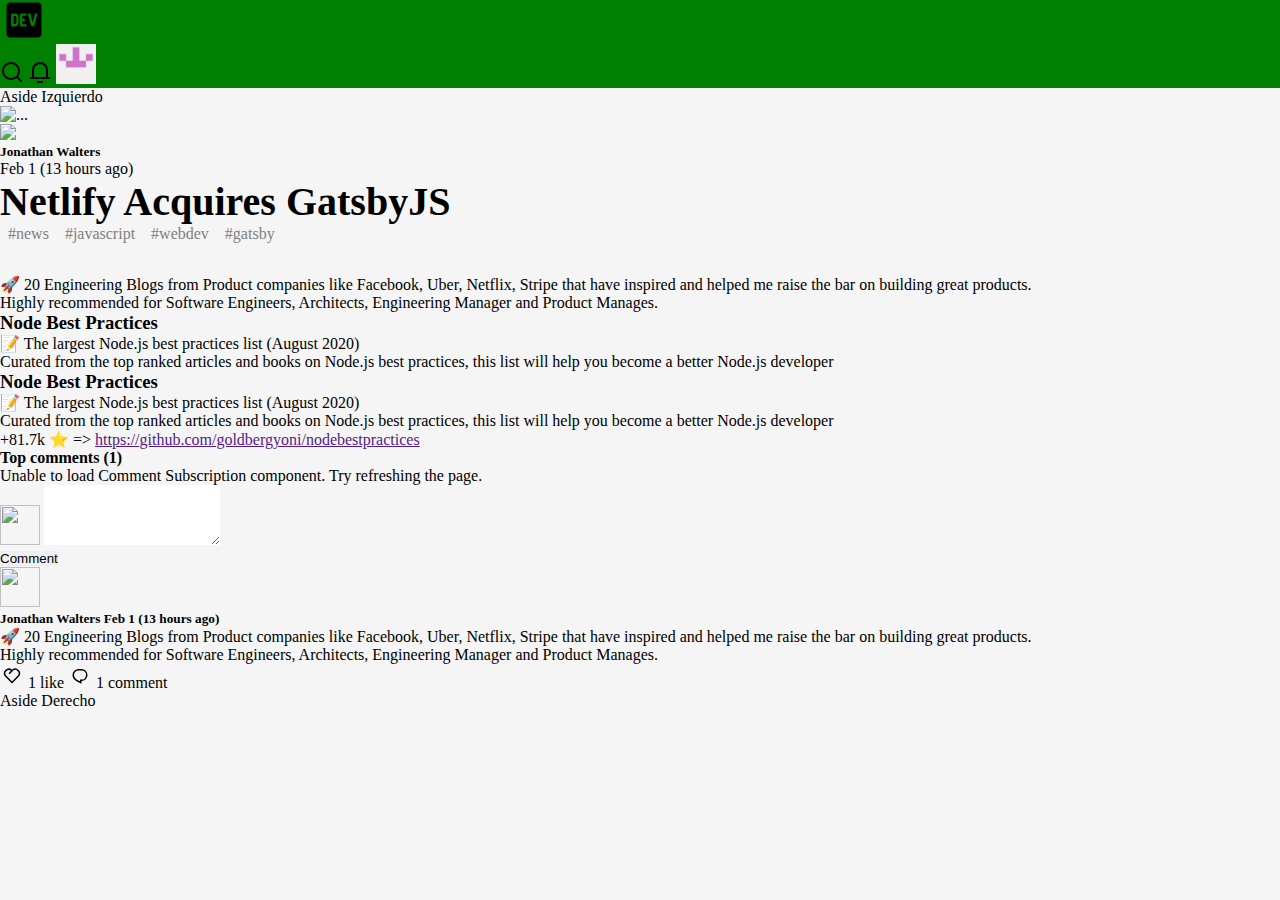
==== views/postView.html @ 2c81a970 "feat: add new files" ====
<!DOCTYPE html>
<html lang="en">
<head>
    <meta charset="UTF-8">
    <meta http-equiv="X-UA-Compatible" content="IE=edge">
    <meta name="viewport" content="width=device-width, initial-scale=1.0">
    <link rel="icon" type="image/png" sizes="32x32" href="/assets/favicon-32.png">
    <title>DEV Community 👩‍💻👨‍💻</title>
    <link rel="stylesheet" href="../css/main.css">
    <link href="https://cdn.jsdelivr.net/npm/bootstrap@5.3.0-alpha1/dist/css/bootstrap.min.css" rel="stylesheet" integrity="sha384-GLhlTQ8iRABdZLl6O3oVMWSktQOp6b7In1Zl3/Jr59b6EGGoI1aFkw7cmDA6j6gD" crossorigin="anonymous">
</head>
<body>
    <!-- Navbar - Karen -->
    <header>
        <nav class=" navbar navbar-expand-lg navbar-light border-bottom bg-white ">
            <div class="container d-flex flex-row justify-content-between align-items-center w-100 ">
                <div class="d-flex align-items-center">
                    <button class="navbar-toggler border border-0" type="button" data-mdb-toggle="collapse" data-bs-target="#navbarNav" aria-controls="navbarNav" aria-expanded="false" aria-label="Toggle navigation" >
                        <span class="navbar-toggler-icon"></span>
                    </button>
                    <a class="navbar-brand" href="#">
                        <img src="../assets/dev-badge.svg" alt="logo" width="40" height="40" class="d-inline-block align-text-top">
                    </a>
                    <div class="input-group  border rounded-2 align-items-center d-none d-lg-flex" >
                        <input type="search" class="form-control border border-0" placeholder="Search..." >
                        <div class="input-group-append">
                          <button class="btn" type="button"><img src="../assets/search-icon.svg" alt=""></button>
                        </div>
                      </div>
                </div>

                <div>
                    <button type="button" class="btn btn-outline-primary d-none d-lg-inline">Create Post</button>
                    <img src="../assets/search-icon.svg" alt="search" class="iconsearch d-lg-none" width="24" height="24">
                    <img src="../assets/notification-icon.svg" alt="bell" class="iconbell" width="24" height="24">
                    <img src="../assets/profile-avatar.webp" alt="profile avatar" width="40" height="40" class="rounded-circle">
                </div>
            </div>
         
        </nav>
    </header>
    <!-- End: Navbar - Karen -->

    <!-- Principal Content - TEAM 6 -->
    <section class="container my-3">
        <section class="row">
            <!-- Left Aside - Eddie -->
            <aside class=" col-lg-1">
               Aside Izquierdo
            </aside>
            <!--End: Left Aside - Eddie -->


            <!--Principal Main - Eddie -->
            <main class=" col-12 col-lg-8 col-md-8">
                <section class="">
                    <div class="card " >
                        <img src="https://picsum.photos/200/80" class="card-img-top " alt="...">
                        <div class="card-body py-4 px-5">
                              <div class="d-flex mb-3 align-items-center ">
                                    <img class="rounded-circle border object-fit-cover me-3" src="https://i.pravatar.cc/" style="width:40px;">
                                    <span class="d-flex  flex-column">
                                    <h5 class="fs-6 fw-bold">Jonathan Walters</h5>
                                    <span class="fs-6 fw-light">Feb 1 (13 hours ago)</span>
                                    </span>
                                </div>
                              <div class="">
                                    <h1 class="card-title">Netlify Acquires GatsbyJS</h1>
                                    <ul class="list-tag__main">
                                        <li class="">#news</li>
                                        <li class="">#javascript</li>
                                        <li class="">#webdev</li>
                                        <li class="">#gatsby</li>
                                    </ul>
                                    
                              </div>
                              <div>
                                <p class="card-text">
                                    🚀 20 Engineering Blogs from Product companies like Facebook, Uber, Netflix, Stripe that have inspired and helped me raise the bar on building great products.
                                    <br>
                                    Highly recommended for Software Engineers, Architects, Engineering Manager and Product Manages.
                                </p>
                                <h3>Node Best Practices</h3>
                                <p>
                                    📝 The largest Node.js best practices list (August 2020)
                                    <br>
                                    Curated from the top ranked articles and books on Node.js best practices, this list will help you become a better Node.js developer
                                </p>
                                <h3>Node Best Practices</h3>
                                <p>
                                    📝 The largest Node.js best practices list (August 2020)
                                    <br>
                                    Curated from the top ranked articles and books on Node.js best practices, this list will help you become a better Node.js developer
                                </p>
                                    <span>+81.7k ⭐ ️=> <a href="">https://github.com/goldbergyoni/nodebestpractices</a> </span>
                              </div>


                        </div>
                        <hr>
                            <div class=" px-5 py-3">
                                <div class="d-flex justify-content-between mb-5">
                                    <h4>Top comments (1)</h4>
                                    <p class="w-50">Unable to load Comment Subscription component.
                                        Try refreshing the page.
                                    </p>
                                </div>
                                <div class="d-flex">
                                        <img class="rounded-circle border object-fit-cover me-3" src="https://i.pravatar.cc/" style="width:40px; height:40px;">
                                         <textarea class="form-control" id="exampleFormControlTextarea1" rows="4"></textarea>

                                </div>
                                <div class="ms-5 ps-2 mb-4">
                                        <button type="button" class="btn btn-primary mt-3">Comment</button>
                                        <button type="button" class="btn btn-outline-primary mt-3">Cancel</button>
                                </div>
                                <div >
                                    <div class="d-flex">
                                        <img class="rounded-circle border object-fit-cover me-3" src="https://i.pravatar.cc/" style="width:40px; height:40px;">
                                        <div class="card w-100 p-3">
                                               <h5 class="fs-6 fw-bold">Jonathan Walters <span class="fs-6 fw-light">Feb 1 (13 hours ago)</span></h5>
                                               <p class="card-text">
                                                   🚀 20 Engineering Blogs from Product companies like Facebook, Uber, Netflix, Stripe that have inspired and helped me raise the bar on building great products.
                                                   <br>
                                                   Highly recommended for Software Engineers, Architects, Engineering Manager and Product Manages.
                                               </p>
                                        </div>
                                    </div>

                                     <div class="ms-5 ps-2 mb-4 d-flex">
                                        <span>
                                            <img src="../assets/heart-icon.svg" alt="like" class="iconlike" width="24" height="24">
                                            1 like
                                        </span>
                                        <span class="ms-3">
                                            <img src="../assets/comment-icon.svg" alt="dislike" class="icondislike" width="24" height="24">
                                            1 comment
                                        </span>
                                     </div>

                                </div>

                            </div>

                    </div>
                  
  
                    
                </section>

            </main>
            <!--End: Principal Main - Eddie -->


            <!-- Right Aside - Manu -->
            <aside class="bg-primary d-none d-lg-block col-12 col-lg-3">
                Aside Derecho
            </aside>
            <!-- End:  Right Aside - Manu -->
        </section>
    </section>
    <!-- End: Principal Content - TEAM 6 -->

    <!-- Footer - Karen -->
    <footer>

    </footer>
    <!-- End: Footer - Karen -->

    <script src="https://cdn.jsdelivr.net/npm/bootstrap@5.3.0-alpha1/dist/js/bootstrap.bundle.min.js" integrity="sha384-w76AqPfDkMBDXo30jS1Sgez6pr3x5MlQ1ZAGC+nuZB+EYdgRZgiwxhTBTkF7CXvN" crossorigin="anonymous"></script>   
</body>
</html>
---- css/main.css ----
.list-options {
  list-style: none;
  padding: 0;
  margin: 0;
}
.list-options li a {
  display: block;
  color: #08090a;
  padding: 5px 0;
  text-decoration: none;
  font-size: 1rem;
  font-weight: 300;
  transition: all 0.3s ease-in-out;
}
.list-options li:hover {
  background-color: #dce0ff;
}
.list-options li:hover a:hover {
  color: rgb(80, 99, 255);
  font-weight: 500;
  text-decoration: underline;
}

.list-tags {
  overflow: scroll;
  height: 20em;
}

.btn-secondary {
  background-color: rgb(235, 233, 233);
}

.rigth__nav-li:hover {
  background-color: rgb(255, 254, 254) !important;
}
.rigth__nav-li:hover .rigth__nav-a {
  color: rgb(80, 99, 255) !important;
}

.rigth__nav-a:hover {
  color: rgb(80, 99, 255) !important;
}

@media only screen and (min-width: 992px) {
  .input-group, .btn-outline-primary {
    display: none;
  }
}
nav {
  background-color: green;
}

.active {
  border: none !important;
  background: none;
  font-weight: bold !important;
}

.card-title {
  font-size: 2.5em;
  font-weight: bold;
}
.card-title a {
  color: #08090a;
  text-decoration: none;
}
.card-title a:hover {
  color: rgb(80, 99, 255);
}

.tabbar-main {
  display: flex;
  flex-direction: column;
  align-items: flex-start;
  justify-content: space-between;
}

.list-tag__main {
  display: flex;
  list-style: none;
  padding: 0;
  margin-bottom: 2em;
}
.list-tag__main li {
  margin: 0 0.5em;
  color: #808080;
  cursor: pointer;
}
.list-tag__main li:hover {
  border: 1px solid #808080;
  border-radius: 0.5em;
  padding: 0.2em;
  cursor: pointer;
}

* {
  border: 0;
  margin: 0;
  box-sizing: border-box;
  padding: 0;
}

body {
  background-color: #F5F5F5;
}/*# sourceMappingURL=main.css.map */
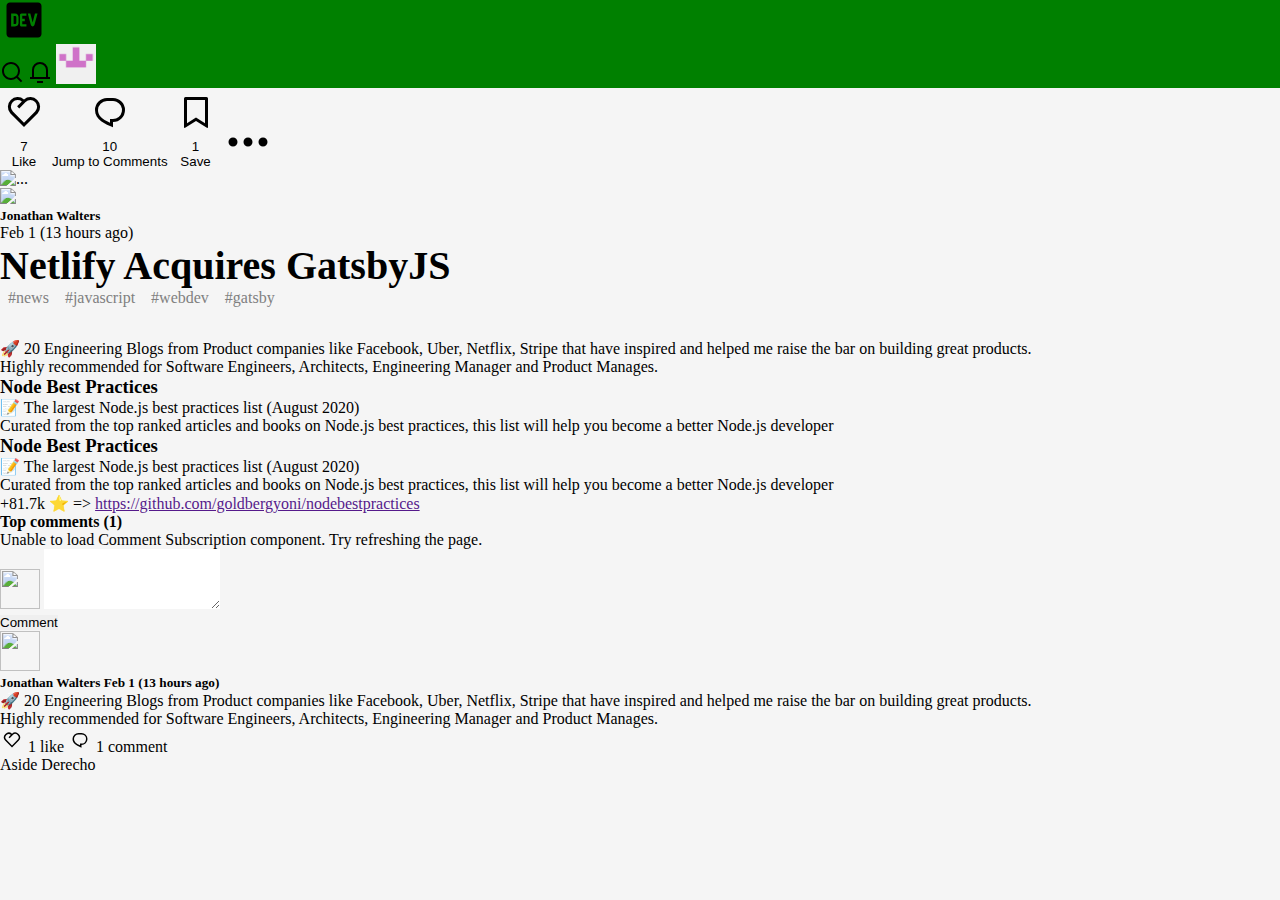
==== commit d49d6c6a: "feat: add left aside" ====
--- a/views/postView.html
+++ b/views/postView.html
@@ -6,8 +6,9 @@
     <meta name="viewport" content="width=device-width, initial-scale=1.0">
     <link rel="icon" type="image/png" sizes="32x32" href="/assets/favicon-32.png">
     <title>DEV Community 👩‍💻👨‍💻</title>
+    <link href="https://cdn.jsdelivr.net/npm/bootstrap@5.3.0-alpha1/dist/css/bootstrap.min.css" rel="stylesheet" integrity="sha384-GLhlTQ8iRABdZLl6O3oVMWSktQOp6b7In1Zl3/Jr59b6EGGoI1aFkw7cmDA6j6gD" crossorigin="anonymous">
+    
     <link rel="stylesheet" href="../css/main.css">
-    <link href="https://cdn.jsdelivr.net/npm/bootstrap@5.3.0-alpha1/dist/css/bootstrap.min.css" rel="stylesheet" integrity="sha384-GLhlTQ8iRABdZLl6O3oVMWSktQOp6b7In1Zl3/Jr59b6EGGoI1aFkw7cmDA6j6gD" crossorigin="anonymous">
 </head>
 <body>
     <!-- Navbar - Karen -->
@@ -44,11 +45,32 @@
     <!-- Principal Content - TEAM 6 -->
     <section class="container my-3">
         <section class="row">
-            <!-- Left Aside - Eddie -->
-            <aside class=" col-lg-1">
-               Aside Izquierdo
+            <!-- Left Aside - manu -->
+            <aside class="left-aside col-12 col-md-1 col-lg-1">
+                <div class="left-aside__div d-flex justify-content-around d-md-block d-lg-block object-fit-contain">
+                    <button type="button" class="left-aside__div-button d-lg-block  my-1 p-2 position-relative">
+                        <img class="heart   rounded-circle p-2 d-sm-inline d-lg-block" src="../assets/heart-icon.svg" alt="">
+                        <p class=" d-sm-inline d-lg-block">7</p>
+                        <p class="msj  d-none position-absolute text-white bg-dark rounded p-2">Like</p>
+                    </button>
+
+                    <button type="button" class="left-aside__div-button d-lg-block my-1 p-2 position-relative">
+                        <img class="comment rounded-circle p-2 d-sm-inline d-lg-block" src="../assets/comment-icon.svg" alt="">
+                        <p class=" d-sm-inline d-lg-block">10</p>
+                        <p class="msj  d-none position-absolute text-white bg-dark rounded p-2">Jump to Comments</p>
+                    </button>
+
+                    <button type="button" class="left-aside__div-button d-lg-block my-1 p-2 position-relative">
+                        <img class="save rounded-circle p-2 d-sm-inline d-lg-block" src="../assets/save-icon.svg" alt="">
+                        <p class=" d-sm-inline d-lg-block">1</p>
+                        <p class="msj  d-none position-absolute text-white bg-dark rounded p-2">Save</p>
+                    </button>
+
+                    <button type="button" class="left-aside__div-button d-lg-block my-1"><img class="dots rounded-circle p-2" src="../assets/three-dots.svg" alt=""></button>
+                </div>
+                  </div>
             </aside>
-            <!--End: Left Aside - Eddie -->
+            <!--End: Left Aside - Manu -->
 
 
             <!--Principal Main - Eddie -->
--- a/css/main.css
+++ b/css/main.css
@@ -93,6 +93,52 @@
   cursor: pointer;
 }
 
+.left-aside {
+  position: fixed;
+  bottom: 0;
+  z-index: 2;
+  background-color: #F5F5F5;
+}
+.left-aside__div-button {
+  background-color: #F5F5F5;
+  border: none;
+}
+.left-aside__div-button img {
+  width: 3rem;
+}
+.left-aside__div-button .msj {
+  transition: all 1s;
+}
+.left-aside__div-button:hover .heart {
+  background-color: hsla(0deg, 50%, 69%, 0.452);
+}
+.left-aside__div-button:hover .comment {
+  background-color: hsla(36deg, 68%, 77%, 0.452);
+}
+.left-aside__div-button:hover .save {
+  background-color: hsla(236deg, 82%, 78%, 0.452);
+}
+.left-aside__div-button:hover .dots {
+  background-color: hsla(0deg, 0%, 79%, 0.452);
+}
+.left-aside__div-button:hover .msj {
+  text-align: center;
+  display: block !important;
+  top: -50%;
+  z-index: 1;
+}
+
+@media screen and (min-width: 768px) {
+  .left-aside {
+    position: -webkit-sticky !important;
+    position: sticky !important;
+    justify-content: center;
+    align-items: center;
+  }
+  .left-aside__div-button:hover .msj {
+    top: 80%;
+  }
+}
 * {
   border: 0;
   margin: 0;
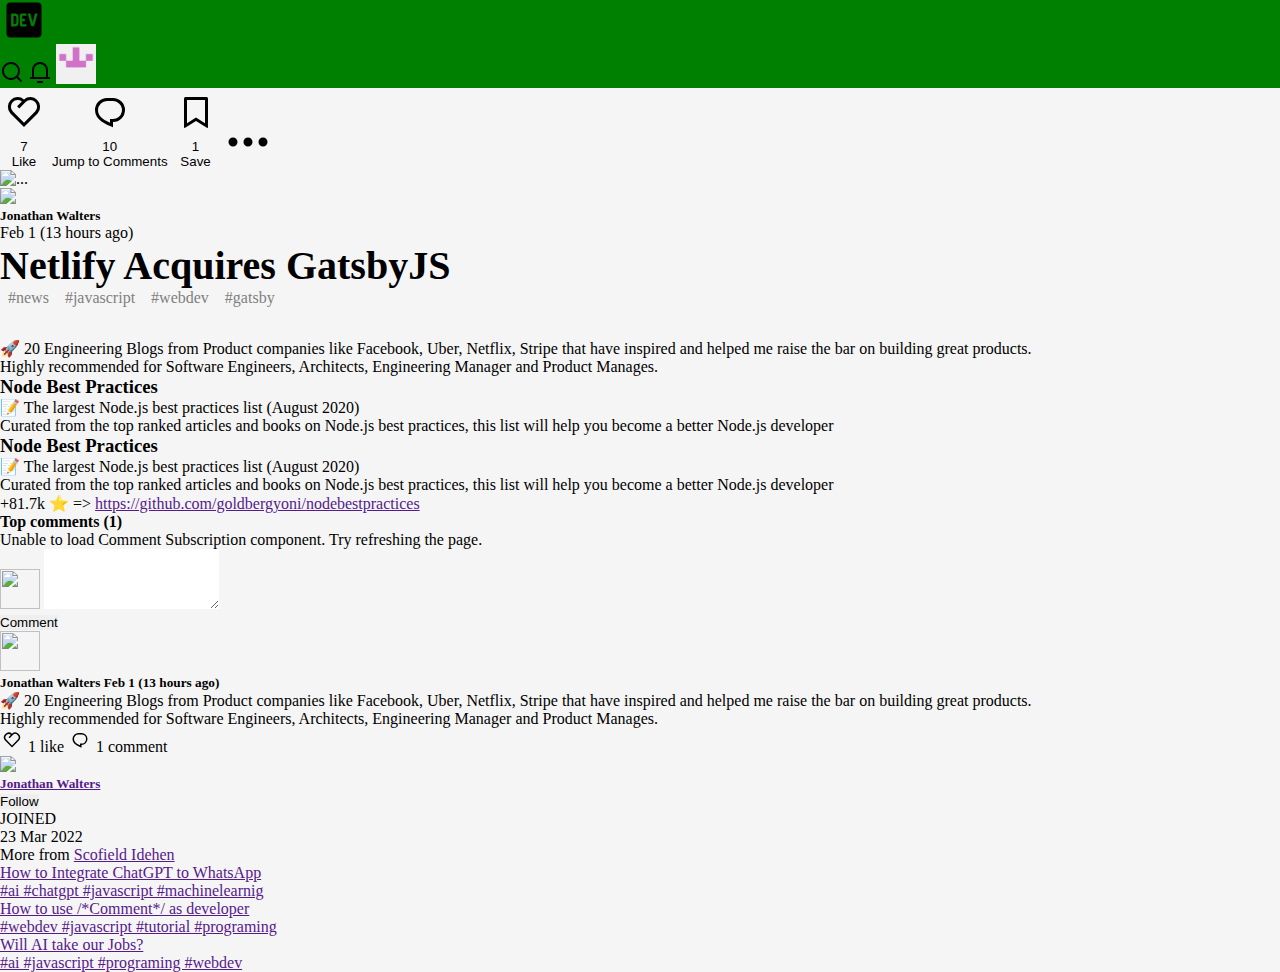
==== commit 306897a2: "feat: add rigth aside" ====
--- a/views/postView.html
+++ b/views/postView.html
@@ -1,194 +1,217 @@
-<!DOCTYPE html>
-<html lang="en">
-<head>
-    <meta charset="UTF-8">
-    <meta http-equiv="X-UA-Compatible" content="IE=edge">
-    <meta name="viewport" content="width=device-width, initial-scale=1.0">
-    <link rel="icon" type="image/png" sizes="32x32" href="/assets/favicon-32.png">
-    <title>DEV Community 👩‍💻👨‍💻</title>
-    <link href="https://cdn.jsdelivr.net/npm/bootstrap@5.3.0-alpha1/dist/css/bootstrap.min.css" rel="stylesheet" integrity="sha384-GLhlTQ8iRABdZLl6O3oVMWSktQOp6b7In1Zl3/Jr59b6EGGoI1aFkw7cmDA6j6gD" crossorigin="anonymous">
-    
-    <link rel="stylesheet" href="../css/main.css">
-</head>
-<body>
-    <!-- Navbar - Karen -->
-    <header>
-        <nav class=" navbar navbar-expand-lg navbar-light border-bottom bg-white ">
-            <div class="container d-flex flex-row justify-content-between align-items-center w-100 ">
-                <div class="d-flex align-items-center">
-                    <button class="navbar-toggler border border-0" type="button" data-mdb-toggle="collapse" data-bs-target="#navbarNav" aria-controls="navbarNav" aria-expanded="false" aria-label="Toggle navigation" >
-                        <span class="navbar-toggler-icon"></span>
-                    </button>
-                    <a class="navbar-brand" href="#">
-                        <img src="../assets/dev-badge.svg" alt="logo" width="40" height="40" class="d-inline-block align-text-top">
-                    </a>
-                    <div class="input-group  border rounded-2 align-items-center d-none d-lg-flex" >
-                        <input type="search" class="form-control border border-0" placeholder="Search..." >
-                        <div class="input-group-append">
-                          <button class="btn" type="button"><img src="../assets/search-icon.svg" alt=""></button>
-                        </div>
-                      </div>
-                </div>
-
-                <div>
-                    <button type="button" class="btn btn-outline-primary d-none d-lg-inline">Create Post</button>
-                    <img src="../assets/search-icon.svg" alt="search" class="iconsearch d-lg-none" width="24" height="24">
-                    <img src="../assets/notification-icon.svg" alt="bell" class="iconbell" width="24" height="24">
-                    <img src="../assets/profile-avatar.webp" alt="profile avatar" width="40" height="40" class="rounded-circle">
-                </div>
-            </div>
-         
-        </nav>
-    </header>
-    <!-- End: Navbar - Karen -->
-
-    <!-- Principal Content - TEAM 6 -->
-    <section class="container my-3">
-        <section class="row">
-            <!-- Left Aside - manu -->
-            <aside class="left-aside col-12 col-md-1 col-lg-1">
-                <div class="left-aside__div d-flex justify-content-around d-md-block d-lg-block object-fit-contain">
-                    <button type="button" class="left-aside__div-button d-lg-block  my-1 p-2 position-relative">
-                        <img class="heart   rounded-circle p-2 d-sm-inline d-lg-block" src="../assets/heart-icon.svg" alt="">
-                        <p class=" d-sm-inline d-lg-block">7</p>
-                        <p class="msj  d-none position-absolute text-white bg-dark rounded p-2">Like</p>
-                    </button>
-
-                    <button type="button" class="left-aside__div-button d-lg-block my-1 p-2 position-relative">
-                        <img class="comment rounded-circle p-2 d-sm-inline d-lg-block" src="../assets/comment-icon.svg" alt="">
-                        <p class=" d-sm-inline d-lg-block">10</p>
-                        <p class="msj  d-none position-absolute text-white bg-dark rounded p-2">Jump to Comments</p>
-                    </button>
-
-                    <button type="button" class="left-aside__div-button d-lg-block my-1 p-2 position-relative">
-                        <img class="save rounded-circle p-2 d-sm-inline d-lg-block" src="../assets/save-icon.svg" alt="">
-                        <p class=" d-sm-inline d-lg-block">1</p>
-                        <p class="msj  d-none position-absolute text-white bg-dark rounded p-2">Save</p>
-                    </button>
-
-                    <button type="button" class="left-aside__div-button d-lg-block my-1"><img class="dots rounded-circle p-2" src="../assets/three-dots.svg" alt=""></button>
-                </div>
-                  </div>
-            </aside>
-            <!--End: Left Aside - Manu -->
-
-
-            <!--Principal Main - Eddie -->
-            <main class=" col-12 col-lg-8 col-md-8">
-                <section class="">
-                    <div class="card " >
-                        <img src="https://picsum.photos/200/80" class="card-img-top " alt="...">
-                        <div class="card-body py-4 px-5">
-                              <div class="d-flex mb-3 align-items-center ">
-                                    <img class="rounded-circle border object-fit-cover me-3" src="https://i.pravatar.cc/" style="width:40px;">
-                                    <span class="d-flex  flex-column">
-                                    <h5 class="fs-6 fw-bold">Jonathan Walters</h5>
-                                    <span class="fs-6 fw-light">Feb 1 (13 hours ago)</span>
-                                    </span>
-                                </div>
-                              <div class="">
-                                    <h1 class="card-title">Netlify Acquires GatsbyJS</h1>
-                                    <ul class="list-tag__main">
-                                        <li class="">#news</li>
-                                        <li class="">#javascript</li>
-                                        <li class="">#webdev</li>
-                                        <li class="">#gatsby</li>
-                                    </ul>
-                                    
-                              </div>
-                              <div>
-                                <p class="card-text">
-                                    🚀 20 Engineering Blogs from Product companies like Facebook, Uber, Netflix, Stripe that have inspired and helped me raise the bar on building great products.
-                                    <br>
-                                    Highly recommended for Software Engineers, Architects, Engineering Manager and Product Manages.
-                                </p>
-                                <h3>Node Best Practices</h3>
-                                <p>
-                                    📝 The largest Node.js best practices list (August 2020)
-                                    <br>
-                                    Curated from the top ranked articles and books on Node.js best practices, this list will help you become a better Node.js developer
-                                </p>
-                                <h3>Node Best Practices</h3>
-                                <p>
-                                    📝 The largest Node.js best practices list (August 2020)
-                                    <br>
-                                    Curated from the top ranked articles and books on Node.js best practices, this list will help you become a better Node.js developer
-                                </p>
-                                    <span>+81.7k ⭐ ️=> <a href="">https://github.com/goldbergyoni/nodebestpractices</a> </span>
-                              </div>
-
-
-                        </div>
-                        <hr>
-                            <div class=" px-5 py-3">
-                                <div class="d-flex justify-content-between mb-5">
-                                    <h4>Top comments (1)</h4>
-                                    <p class="w-50">Unable to load Comment Subscription component.
-                                        Try refreshing the page.
-                                    </p>
-                                </div>
-                                <div class="d-flex">
-                                        <img class="rounded-circle border object-fit-cover me-3" src="https://i.pravatar.cc/" style="width:40px; height:40px;">
-                                         <textarea class="form-control" id="exampleFormControlTextarea1" rows="4"></textarea>
-
-                                </div>
-                                <div class="ms-5 ps-2 mb-4">
-                                        <button type="button" class="btn btn-primary mt-3">Comment</button>
-                                        <button type="button" class="btn btn-outline-primary mt-3">Cancel</button>
-                                </div>
-                                <div >
-                                    <div class="d-flex">
-                                        <img class="rounded-circle border object-fit-cover me-3" src="https://i.pravatar.cc/" style="width:40px; height:40px;">
-                                        <div class="card w-100 p-3">
-                                               <h5 class="fs-6 fw-bold">Jonathan Walters <span class="fs-6 fw-light">Feb 1 (13 hours ago)</span></h5>
-                                               <p class="card-text">
-                                                   🚀 20 Engineering Blogs from Product companies like Facebook, Uber, Netflix, Stripe that have inspired and helped me raise the bar on building great products.
-                                                   <br>
-                                                   Highly recommended for Software Engineers, Architects, Engineering Manager and Product Manages.
-                                               </p>
-                                        </div>
-                                    </div>
-
-                                     <div class="ms-5 ps-2 mb-4 d-flex">
-                                        <span>
-                                            <img src="../assets/heart-icon.svg" alt="like" class="iconlike" width="24" height="24">
-                                            1 like
-                                        </span>
-                                        <span class="ms-3">
-                                            <img src="../assets/comment-icon.svg" alt="dislike" class="icondislike" width="24" height="24">
-                                            1 comment
-                                        </span>
-                                     </div>
-
-                                </div>
-
-                            </div>
-
-                    </div>
-                  
-  
-                    
-                </section>
-
-            </main>
-            <!--End: Principal Main - Eddie -->
-
-
-            <!-- Right Aside - Manu -->
-            <aside class="bg-primary d-none d-lg-block col-12 col-lg-3">
-                Aside Derecho
-            </aside>
-            <!-- End:  Right Aside - Manu -->
-        </section>
-    </section>
-    <!-- End: Principal Content - TEAM 6 -->
-
-    <!-- Footer - Karen -->
-    <footer>
-
-    </footer>
-    <!-- End: Footer - Karen -->
-
-    <script src="https://cdn.jsdelivr.net/npm/bootstrap@5.3.0-alpha1/dist/js/bootstrap.bundle.min.js" integrity="sha384-w76AqPfDkMBDXo30jS1Sgez6pr3x5MlQ1ZAGC+nuZB+EYdgRZgiwxhTBTkF7CXvN" crossorigin="anonymous"></script>   
-</body>
-</html>
+<!DOCTYPE html>
+<html lang="en">
+<head>
+    <meta charset="UTF-8">
+    <meta http-equiv="X-UA-Compatible" content="IE=edge">
+    <meta name="viewport" content="width=device-width, initial-scale=1.0">
+    <link rel="icon" type="image/png" sizes="32x32" href="/assets/favicon-32.png">
+    <title>DEV Community 👩‍💻👨‍💻</title>
+    <link href="https://cdn.jsdelivr.net/npm/bootstrap@5.3.0-alpha1/dist/css/bootstrap.min.css" rel="stylesheet" integrity="sha384-GLhlTQ8iRABdZLl6O3oVMWSktQOp6b7In1Zl3/Jr59b6EGGoI1aFkw7cmDA6j6gD" crossorigin="anonymous">
+    
+    <link rel="stylesheet" href="../css/main.css">
+</head>
+<body>
+    <!-- Navbar - Karen -->
+    <header>
+        <nav class=" navbar navbar-expand-lg navbar-light border-bottom bg-white ">
+            <div class="container d-flex flex-row justify-content-between align-items-center w-100 ">
+                <div class="d-flex align-items-center">
+                    <button class="navbar-toggler border border-0" type="button" data-mdb-toggle="collapse" data-bs-target="#navbarNav" aria-controls="navbarNav" aria-expanded="false" aria-label="Toggle navigation" >
+                        <span class="navbar-toggler-icon"></span>
+                    </button>
+                    <a class="navbar-brand" href="#">
+                        <img src="../assets/dev-badge.svg" alt="logo" width="40" height="40" class="d-inline-block align-text-top">
+                    </a>
+                    <div class="input-group  border rounded-2 align-items-center d-none d-lg-flex" >
+                        <input type="search" class="form-control border border-0" placeholder="Search..." >
+                        <div class="input-group-append">
+                          <button class="btn" type="button"><img src="../assets/search-icon.svg" alt=""></button>
+                        </div>
+                      </div>
+                </div>
+
+                <div>
+                    <button type="button" class="btn btn-outline-primary d-none d-lg-inline">Create Post</button>
+                    <img src="../assets/search-icon.svg" alt="search" class="iconsearch d-lg-none" width="24" height="24">
+                    <img src="../assets/notification-icon.svg" alt="bell" class="iconbell" width="24" height="24">
+                    <img src="../assets/profile-avatar.webp" alt="profile avatar" width="40" height="40" class="rounded-circle">
+                </div>
+            </div>
+         
+        </nav>
+    </header>
+    <!-- End: Navbar - Karen -->
+
+    <!-- Principal Content - TEAM 6 -->
+    <section class="container my-3">
+        <section class="row">
+            <!-- Left Aside - manu -->
+            <aside class="left-aside col-12 col-md-1 col-lg-1">
+                <div class="left-aside__div d-flex justify-content-around d-md-block d-lg-block object-fit-contain">
+                    <button type="button" class="left-aside__div-button d-lg-block  my-1 p-2 position-relative">
+                        <img class="heart   rounded-circle p-2 d-sm-inline d-lg-block" src="../assets/heart-icon.svg" alt="">
+                        <p class=" d-sm-inline d-lg-block">7</p>
+                        <p class="msj  d-none position-absolute text-white bg-dark rounded p-2">Like</p>
+                    </button>
+
+                    <button type="button" class="left-aside__div-button d-lg-block my-1 p-2 position-relative">
+                        <img class="comment rounded-circle p-2 d-sm-inline d-lg-block" src="../assets/comment-icon.svg" alt="">
+                        <p class=" d-sm-inline d-lg-block">10</p>
+                        <p class="msj  d-none position-absolute text-white bg-dark rounded p-2">Jump to Comments</p>
+                    </button>
+
+                    <button type="button" class="left-aside__div-button d-lg-block my-1 p-2 position-relative">
+                        <img class="save rounded-circle p-2 d-sm-inline d-lg-block" src="../assets/save-icon.svg" alt="">
+                        <p class=" d-sm-inline d-lg-block">1</p>
+                        <p class="msj  d-none position-absolute text-white bg-dark rounded p-2">Save</p>
+                    </button>
+
+                    <button type="button" class="left-aside__div-button d-lg-block my-1"><img class="dots rounded-circle p-2" src="../assets/three-dots.svg" alt=""></button>
+                </div>
+                  </div>
+            </aside>
+            <!--End: Left Aside - Manu -->
+
+
+            <!--Principal Main - Eddie -->
+            <main class=" col-12 col-lg-8 col-md-8">
+                <section class="">
+                    <div class="card " >
+                        <img src="https://picsum.photos/200/80" class="card-img-top " alt="...">
+                        <div class="card-body py-4 px-5">
+                              <div class="d-flex mb-3 align-items-center ">
+                                    <img class="rounded-circle border object-fit-cover me-3" src="https://i.pravatar.cc/" style="width:40px;">
+                                    <span class="d-flex  flex-column">
+                                    <h5 class="fs-6 fw-bold">Jonathan Walters</h5>
+                                    <span class="fs-6 fw-light">Feb 1 (13 hours ago)</span>
+                                    </span>
+                                </div>
+                              <div class="">
+                                    <h1 class="card-title">Netlify Acquires GatsbyJS</h1>
+                                    <ul class="list-tag__main">
+                                        <li class="">#news</li>
+                                        <li class="">#javascript</li>
+                                        <li class="">#webdev</li>
+                                        <li class="">#gatsby</li>
+                                    </ul>
+                                    
+                              </div>
+                              <div>
+                                <p class="card-text">
+                                    🚀 20 Engineering Blogs from Product companies like Facebook, Uber, Netflix, Stripe that have inspired and helped me raise the bar on building great products.
+                                    <br>
+                                    Highly recommended for Software Engineers, Architects, Engineering Manager and Product Manages.
+                                </p>
+                                <h3>Node Best Practices</h3>
+                                <p>
+                                    📝 The largest Node.js best practices list (August 2020)
+                                    <br>
+                                    Curated from the top ranked articles and books on Node.js best practices, this list will help you become a better Node.js developer
+                                </p>
+                                <h3>Node Best Practices</h3>
+                                <p>
+                                    📝 The largest Node.js best practices list (August 2020)
+                                    <br>
+                                    Curated from the top ranked articles and books on Node.js best practices, this list will help you become a better Node.js developer
+                                </p>
+                                    <span>+81.7k ⭐ ️=> <a href="">https://github.com/goldbergyoni/nodebestpractices</a> </span>
+                              </div>
+
+
+                        </div>
+                        <hr>
+                            <div class=" px-5 py-3">
+                                <div class="d-flex justify-content-between mb-5">
+                                    <h4>Top comments (1)</h4>
+                                    <p class="w-50">Unable to load Comment Subscription component.
+                                        Try refreshing the page.
+                                    </p>
+                                </div>
+                                <div class="d-flex">
+                                        <img class="rounded-circle border object-fit-cover me-3" src="https://i.pravatar.cc/" style="width:40px; height:40px;">
+                                         <textarea class="form-control" id="exampleFormControlTextarea1" rows="4"></textarea>
+
+                                </div>
+                                <div class="ms-5 ps-2 mb-4">
+                                        <button type="button" class="btn btn-primary mt-3">Comment</button>
+                                        <button type="button" class="btn btn-outline-primary mt-3">Cancel</button>
+                                </div>
+                                <div >
+                                    <div class="d-flex">
+                                        <img class="rounded-circle border object-fit-cover me-3" src="https://i.pravatar.cc/" style="width:40px; height:40px;">
+                                        <div class="card w-100 p-3">
+                                               <h5 class="fs-6 fw-bold">Jonathan Walters <span class="fs-6 fw-light">Feb 1 (13 hours ago)</span></h5>
+                                               <p class="card-text">
+                                                   🚀 20 Engineering Blogs from Product companies like Facebook, Uber, Netflix, Stripe that have inspired and helped me raise the bar on building great products.
+                                                   <br>
+                                                   Highly recommended for Software Engineers, Architects, Engineering Manager and Product Manages.
+                                               </p>
+                                        </div>
+                                    </div>
+
+                                     <div class="ms-5 ps-2 mb-4 d-flex">
+                                        <span>
+                                            <img src="../assets/heart-icon.svg" alt="like" class="iconlike" width="24" height="24">
+                                            1 like
+                                        </span>
+                                        <span class="ms-3">
+                                            <img src="../assets/comment-icon.svg" alt="dislike" class="icondislike" width="24" height="24">
+                                            1 comment
+                                        </span>
+                                     </div>
+
+                                </div>
+
+                            </div>
+
+                    </div>
+                  
+  
+                    
+                </section>
+
+            </main>
+            <!--End: Principal Main - Eddie -->
+
+
+            <!-- Right Aside - Manu -->
+            <aside class="d-none d-lg-block col-12 col-lg-3">
+                <div class="card p-3 " >
+                    <a href="" class="text-decoration-none text-black">
+                        <div class="d-flex mb-3 align-items-center ">
+                            <img class="rounded-circle border object-fit-cover me-3" src="https://i.pravatar.cc/" style="width:40px;">
+                            <span class="d-flex  flex-column">
+                            <h5 class="fs-5 fw-bold">Jonathan Walters</h5>
+                            </span>
+                        </div>
+                    </a> 
+                    <button class="btn btn-primary mb-3" type="button">Follow</button>
+                    <p class="fw-bold fs-6 m-0">JOINED</p>
+                    <p class="fs-6 m-0">23 Mar 2022</p>
+                </div>
+                <div class="card mt-3">
+                    <ul class="list-group list-group-flush">
+                      <li class="list-group-item fw-bold fs-5">More from <a class="text-decoration-none fs-5 fw-bold" href="">Scofield Idehen</a></li>
+                      <a href="" class="rigth__nav-li list-group-item"> <p class="rigth__nav-a">How to Integrate ChatGPT to WhatsApp</p>
+                        <p class="fs-6 text-opacity-25">#ai #chatgpt #javascript #machinelearnig</p></a>
+                        <a href="" class="rigth__nav-li list-group-item"> <p class="rigth__nav-a">How to use /*Comment*/ as developer</p>
+                        <p class="fs-6 text-opacity-25">#webdev #javascript #tutorial #programing</p></a>
+                        <a href="" class="rigth__nav-li list-group-item"> <p class="rigth__nav-a">Will AI take our Jobs?</p>
+                            <p class="fs-6 text-opacity-25">#ai #javascript #programing #webdev</p></a>
+                    </ul>
+                  </div>
+            </aside>
+            <!-- End:  Right Aside - Manu -->
+        </section>
+    </section>
+    <!-- End: Principal Content - TEAM 6 -->
+
+    <!-- Footer - Karen -->
+    <footer>
+
+    </footer>
+    <!-- End: Footer - Karen -->
+
+    <script src="https://cdn.jsdelivr.net/npm/bootstrap@5.3.0-alpha1/dist/js/bootstrap.bundle.min.js" integrity="sha384-w76AqPfDkMBDXo30jS1Sgez6pr3x5MlQ1ZAGC+nuZB+EYdgRZgiwxhTBTkF7CXvN" crossorigin="anonymous"></script>   
+</body>
+</html>
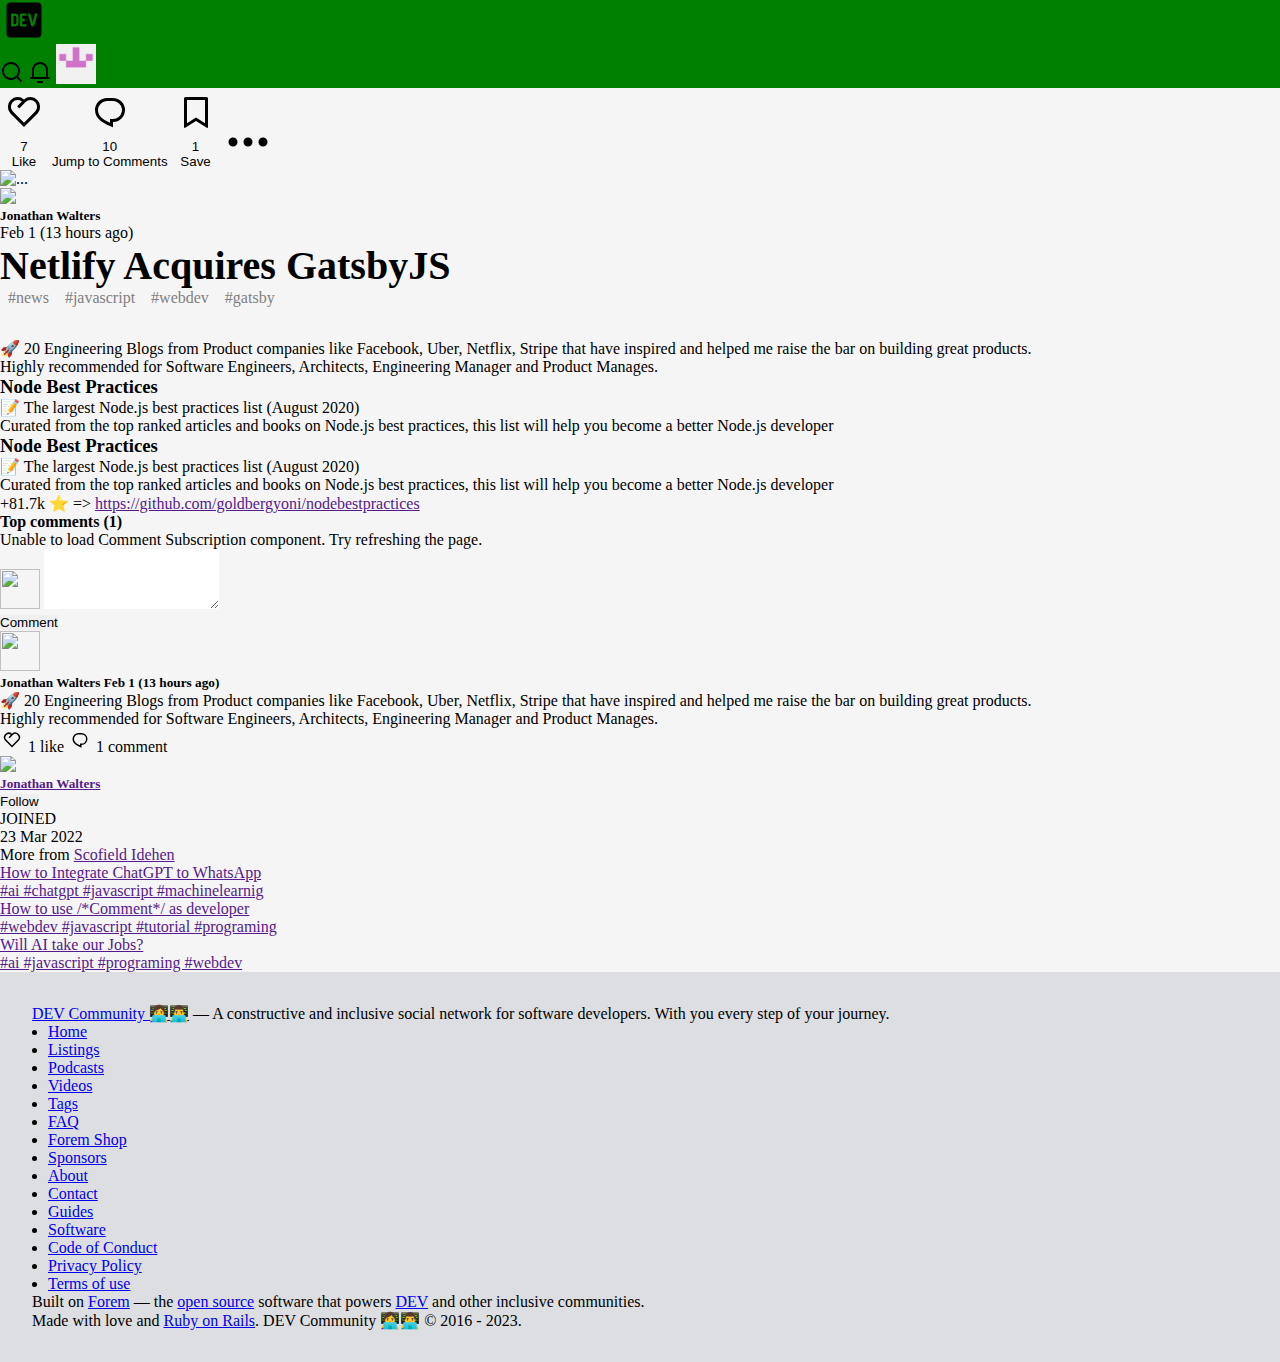
==== commit a495b487: "Update postView.html" ====
--- a/views/postView.html
+++ b/views/postView.html
@@ -19,7 +19,7 @@
                     <button class="navbar-toggler border border-0" type="button" data-mdb-toggle="collapse" data-bs-target="#navbarNav" aria-controls="navbarNav" aria-expanded="false" aria-label="Toggle navigation" >
                         <span class="navbar-toggler-icon"></span>
                     </button>
-                    <a class="navbar-brand" href="#">
+                    <a class="navbar-brand" href="../index.html">
                         <img src="../assets/dev-badge.svg" alt="logo" width="40" height="40" class="d-inline-block align-text-top">
                     </a>
                     <div class="input-group  border rounded-2 align-items-center d-none d-lg-flex" >
@@ -208,7 +208,39 @@
 
     <!-- Footer - Karen -->
     <footer>
-
+        <div class="container-fluid">
+            <div class="d-flex justify-content-center">
+                <p class="text-center"><a href="#">DEV Community 👩‍💻👨‍💻</a>
+                    — A constructive and inclusive social network for software developers. With you every step of your journey.</p>
+            </div>
+            <div class="d-flex">
+                <ul class="d-flex justify-content-center text-center">
+                    <li ><a href="#" class="text-decoration-none">Home</a></li>
+                    <li ><a href="#" class="text-decoration-none">Listings</a></li>
+                    <li ><a href="#" class="text-decoration-none">Podcasts</a></li>
+                    <li ><a href="#" class="text-decoration-none">Videos</a></li>
+                    <li ><a href="#" class="text-decoration-none">Tags</a></li>
+                    <li ><a href="#" class="text-decoration-none">FAQ</a></li>
+                    <li ><a href="#" class="text-decoration-none">Forem Shop</a></li>
+                    <li ><a href="#" class="text-decoration-none">Sponsors</a></li>
+                    <li ><a href="#" class="text-decoration-none">About</a></li>
+                    <li ><a href="#" class="text-decoration-none">Contact</a></li>
+                    <li ><a href="#" class="text-decoration-none">Guides</a></li>
+                    <li ><a href="#" class="text-decoration-none">Software</a></li>
+                </ul>
+            </div>
+                
+           
+            <ul class="d-flex justify-content-center text-center">
+                <li><a href="#" class="text-decoration-none">Code of Conduct</a></li>
+                <li><a href="#" class="text-decoration-none">Privacy Policy</a></li>
+                <li><a href="#" class="text-decoration-none">Terms of use</a></li>
+            </ul>
+            <div class="flex-column align-items-center">
+                <p class="text-center">Built on <a href="#">Forem</a> — the <a href="#">open source</a> software that powers <a href="#">DEV</a> and other inclusive communities.</p>
+                <p class="text-center">Made with love and <a href="#">Ruby on Rails</a>. DEV Community 👩‍💻👨‍💻 © 2016 - 2023.</p>
+            </div>
+        </div>
     </footer>
     <!-- End: Footer - Karen -->
 
--- a/css/main.css
+++ b/css/main.css
@@ -48,6 +48,18 @@
 }
 nav {
   background-color: green;
+}
+
+footer {
+  width: 100%;
+  background-color: rgb(221, 222, 225);
+  padding: 2em;
+}
+footer ul {
+  width: 100%;
+}
+footer ul li {
+  margin: 0 1rem;
 }
 
 .active {
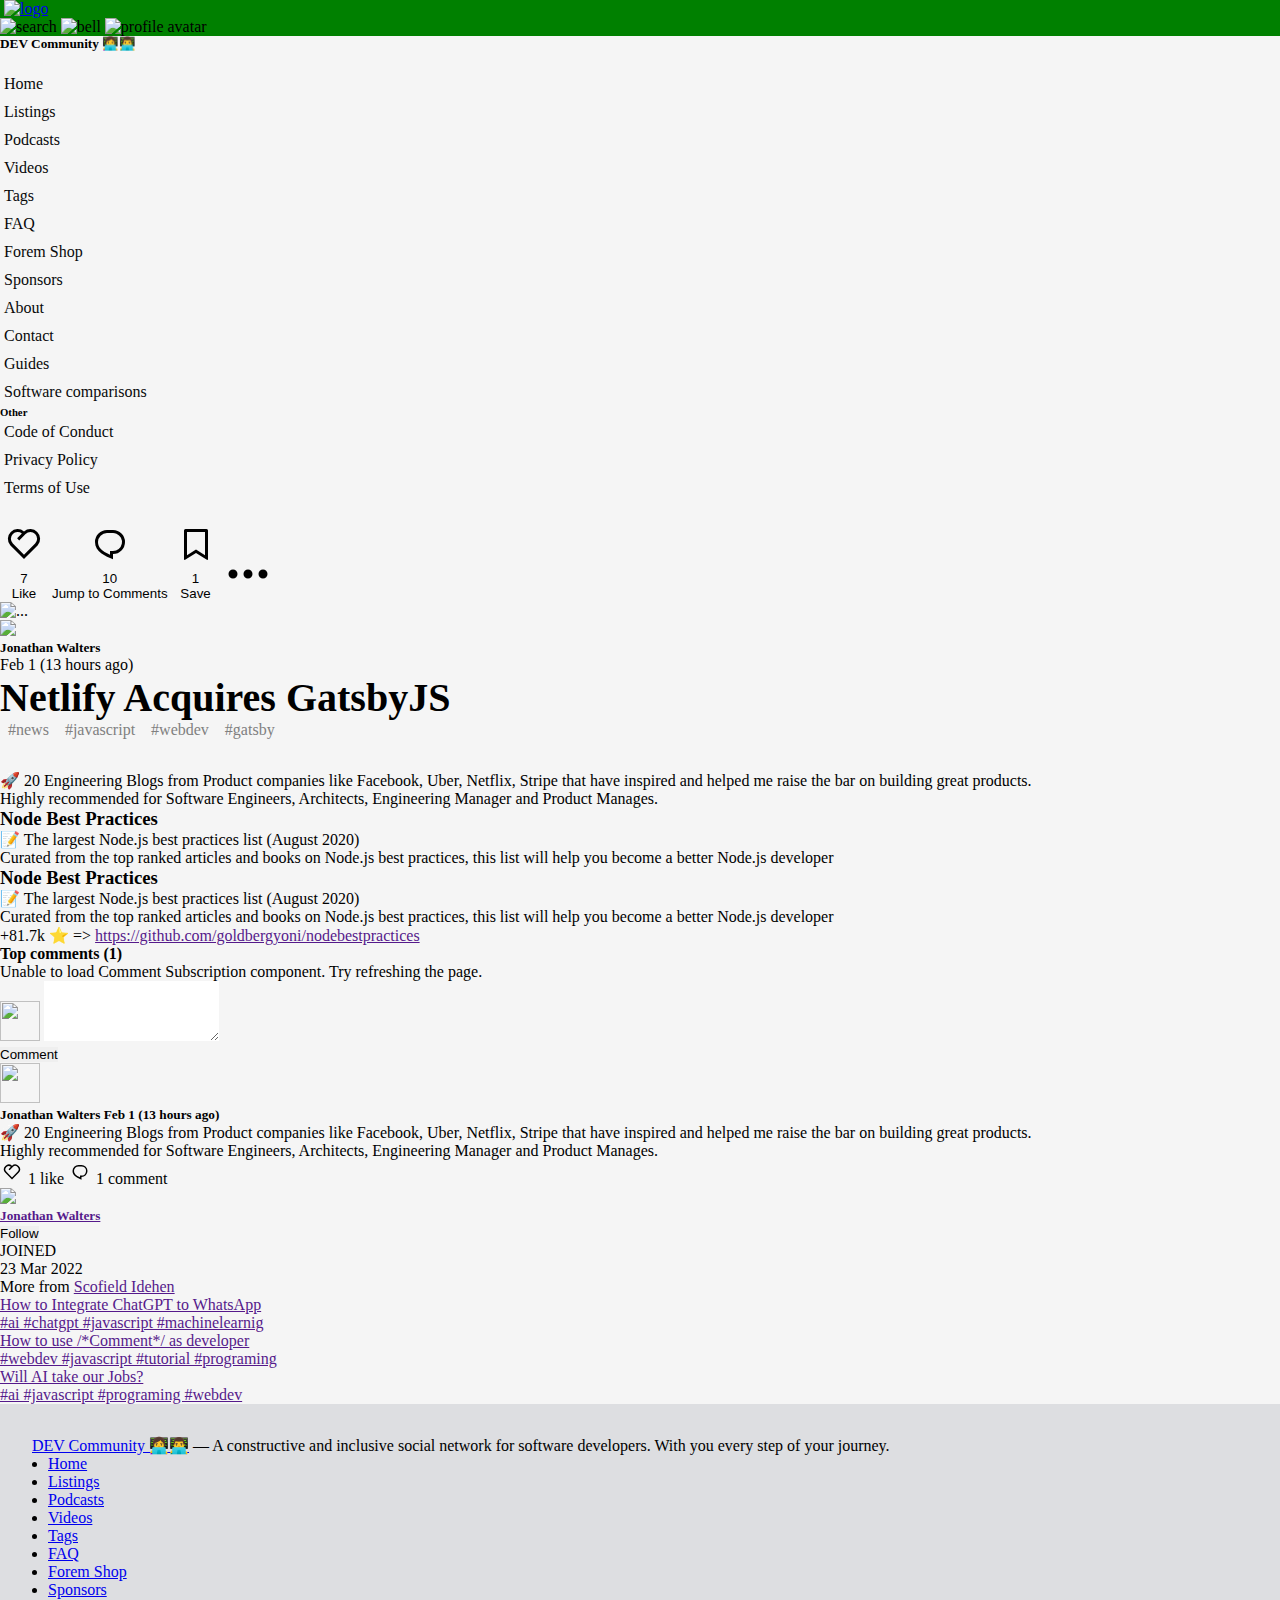
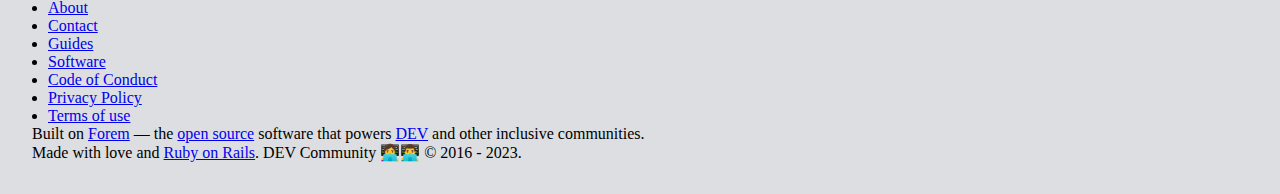
==== commit bd595a52: "Update postView.html" ====
--- a/views/postView.html
+++ b/views/postView.html
@@ -16,30 +16,172 @@
         <nav class=" navbar navbar-expand-lg navbar-light border-bottom bg-white ">
             <div class="container d-flex flex-row justify-content-between align-items-center w-100 ">
                 <div class="d-flex align-items-center">
-                    <button class="navbar-toggler border border-0" type="button" data-mdb-toggle="collapse" data-bs-target="#navbarNav" aria-controls="navbarNav" aria-expanded="false" aria-label="Toggle navigation" >
+                    <button class="navbar-toggler border border-0" type="button" data-bs-toggle="offcanvas" data-bs-target="#offcanvasExample" aria-controls="offcanvasExample">
                         <span class="navbar-toggler-icon"></span>
                     </button>
-                    <a class="navbar-brand" href="../index.html">
-                        <img src="../assets/dev-badge.svg" alt="logo" width="40" height="40" class="d-inline-block align-text-top">
+                    <a class="navbar-brand" href="#">
+                        <img src="./assets/dev-badge.svg" alt="logo" width="40" height="40" class="d-inline-block align-text-top">
                     </a>
                     <div class="input-group  border rounded-2 align-items-center d-none d-lg-flex" >
                         <input type="search" class="form-control border border-0" placeholder="Search..." >
                         <div class="input-group-append">
-                          <button class="btn" type="button"><img src="../assets/search-icon.svg" alt=""></button>
+                          <button class="btn" type="button"><img src="./assets/search-icon.svg" alt=""></button>
                         </div>
                       </div>
                 </div>
 
                 <div>
                     <button type="button" class="btn btn-outline-primary d-none d-lg-inline">Create Post</button>
-                    <img src="../assets/search-icon.svg" alt="search" class="iconsearch d-lg-none" width="24" height="24">
-                    <img src="../assets/notification-icon.svg" alt="bell" class="iconbell" width="24" height="24">
-                    <img src="../assets/profile-avatar.webp" alt="profile avatar" width="40" height="40" class="rounded-circle">
+                    <img src="./assets/search-icon.svg" alt="search" class="iconsearch d-lg-none" width="24" height="24">
+                    <img src="./assets/notification-icon.svg" alt="bell" class="iconbell" width="24" height="24">
+                    <img src="./assets/profile-avatar.webp" alt="profile avatar" width="40" height="40" class="rounded-circle">
                 </div>
             </div>
          
         </nav>
+        <div class="offcanvas offcanvas-start" tabindex="-1" id="offcanvasExample" aria-labelledby="offcanvasExampleLabel">
+            <div class="offcanvas-header">
+                <h5 class="offcanvas-title" id="offcanvasExampleLabel">DEV Community 👩‍💻👨‍💻</h5>
+                <button type="button" class="btn-close text-reset" data-bs-dismiss="offcanvas" aria-label="Close"></button>
+              </div>
+            <ul class="list-options px-2">
+                <li class="">
+                    <a class="text-decoration-none" href="">
+                        <i>
+                          <img src="./assets/home-icon.svg" alt="">
+                        </i>
+                        Home
+                    </a>
+                </li>
+                <li class="">
+                    <a class="text-decoration-none" href="">
+                        <i>
+                          <img src="./assets/listings-icon.svg" alt="">
+                        </i>
+                        Listings
+                    </a>
+                </li>
+                <li class="">
+                    <a class="text-decoration-none" href="">
+                        <i>
+                          <img src="./assets/podcast-icon.svg" alt="">
+                        </i>
+                        Podcasts
+                    </a>
+                </li>
+                <li class="">
+                    <a class="text-decoration-none" href="">
+                        <i>
+                          <img src="./assets/video-icon.svg" alt="">
+                        </i>
+                        Videos
+                    </a>
+                </li>
+                <li class="">
+                    <a class="" href="">
+                        <i>
+                          <img src="./assets/tag-icon.svg" alt="">
+                        </i>
+                        Tags
+                    </a>
+                </li>
+                <li class="">
+                    <a class="" href="">
+                        <i>
+                          <img src="./assets/faq-icon.svg" alt="">
+                        </i>
+                        FAQ
+                    </a>
+                </li>
+                <li class="">
+                    <a class="" href="">
+                        <i>
+                          <img src="./assets/foremShop-icon.svg" alt="">
+                        </i>
+                        Forem Shop
+                    </a>
+                </li>
+                <li class="">
+                    <a class="" href="">
+                        <i>
+                          <img src="./assets/sponsors-icon.svg" alt="">
+                        </i>
+                        Sponsors
+                    </a>
+                </li>
+                <li class="">
+                    <a class="" href="">
+                        <i>
+                          <img src="./assets/about-icon.svg" width="20" alt="">
+                        </i>
+                        About
+                    </a>
+                </li>
+                <li class="">
+                    <a class="" href="">
+                        <i>
+                          <img src="./assets/contact-icon.svg" width="20" alt="">
+                        </i>
+                        Contact
+                    </a>
+                </li>
+                <li class="">
+                    <a class="" href="">
+                        <i>
+                          <img src="./assets/guides-icon.svg" width="20" alt="">
+                        </i>
+                        Guides
+                    </a>
+                </li>
+                <li class="">
+                    <a class="" href="">
+                        <i>
+                          <img src="./assets/softwareComparison-icon.svg" width="20" alt="">
+                        </i>
+                        Software comparisons
+                    </a>
+                </li>
+            </ul>
+            
+                    <ul class="list-options px-2">
+                        <h6 class="">Other</h6>
+                        <li class="">
+                            <a class="" href="">
+                                <i>
+                                  <img src="./assets/codeConduct-icon.svg" width="20" alt="">
+                                </i>
+                                Code of Conduct
+                            </a>
+                        </li>
+                        <li class="">
+                            <a class="" href="">
+                                <i>
+                                  <img src="./assets/privacyPolicy-icon.svg" width="20" alt="">
+                                </i>
+                                Privacy Policy
+                            </a>
+                        </li>
+                        <li class="">
+                            <a class="" href="">
+                                <i>
+                                  <img src="./assets/terms-icon.svg" width="20" alt="">
+                                </i>
+                                Terms of Use
+                            </a>
+                        </li>
+                    </ul>
+                    <div class="d-flex justify-content-around px-2 ">
+                        <img src="./assets/tw-icon.svg" alt="">
+                        <img src="./assets/fb-icon.svg" alt="">
+                        <img src="./assets/gh-icon.svg" alt="">
+                        <img src="./assets/ig-icon.svg" alt="">
+                        <img src="./assets/twt-icon.svg" alt="">
+                   </div>
+               </div>
+    
+       </div>
     </header>
+    <!-- End: Navba
     <!-- End: Navbar - Karen -->
 
     <!-- Principal Content - TEAM 6 -->
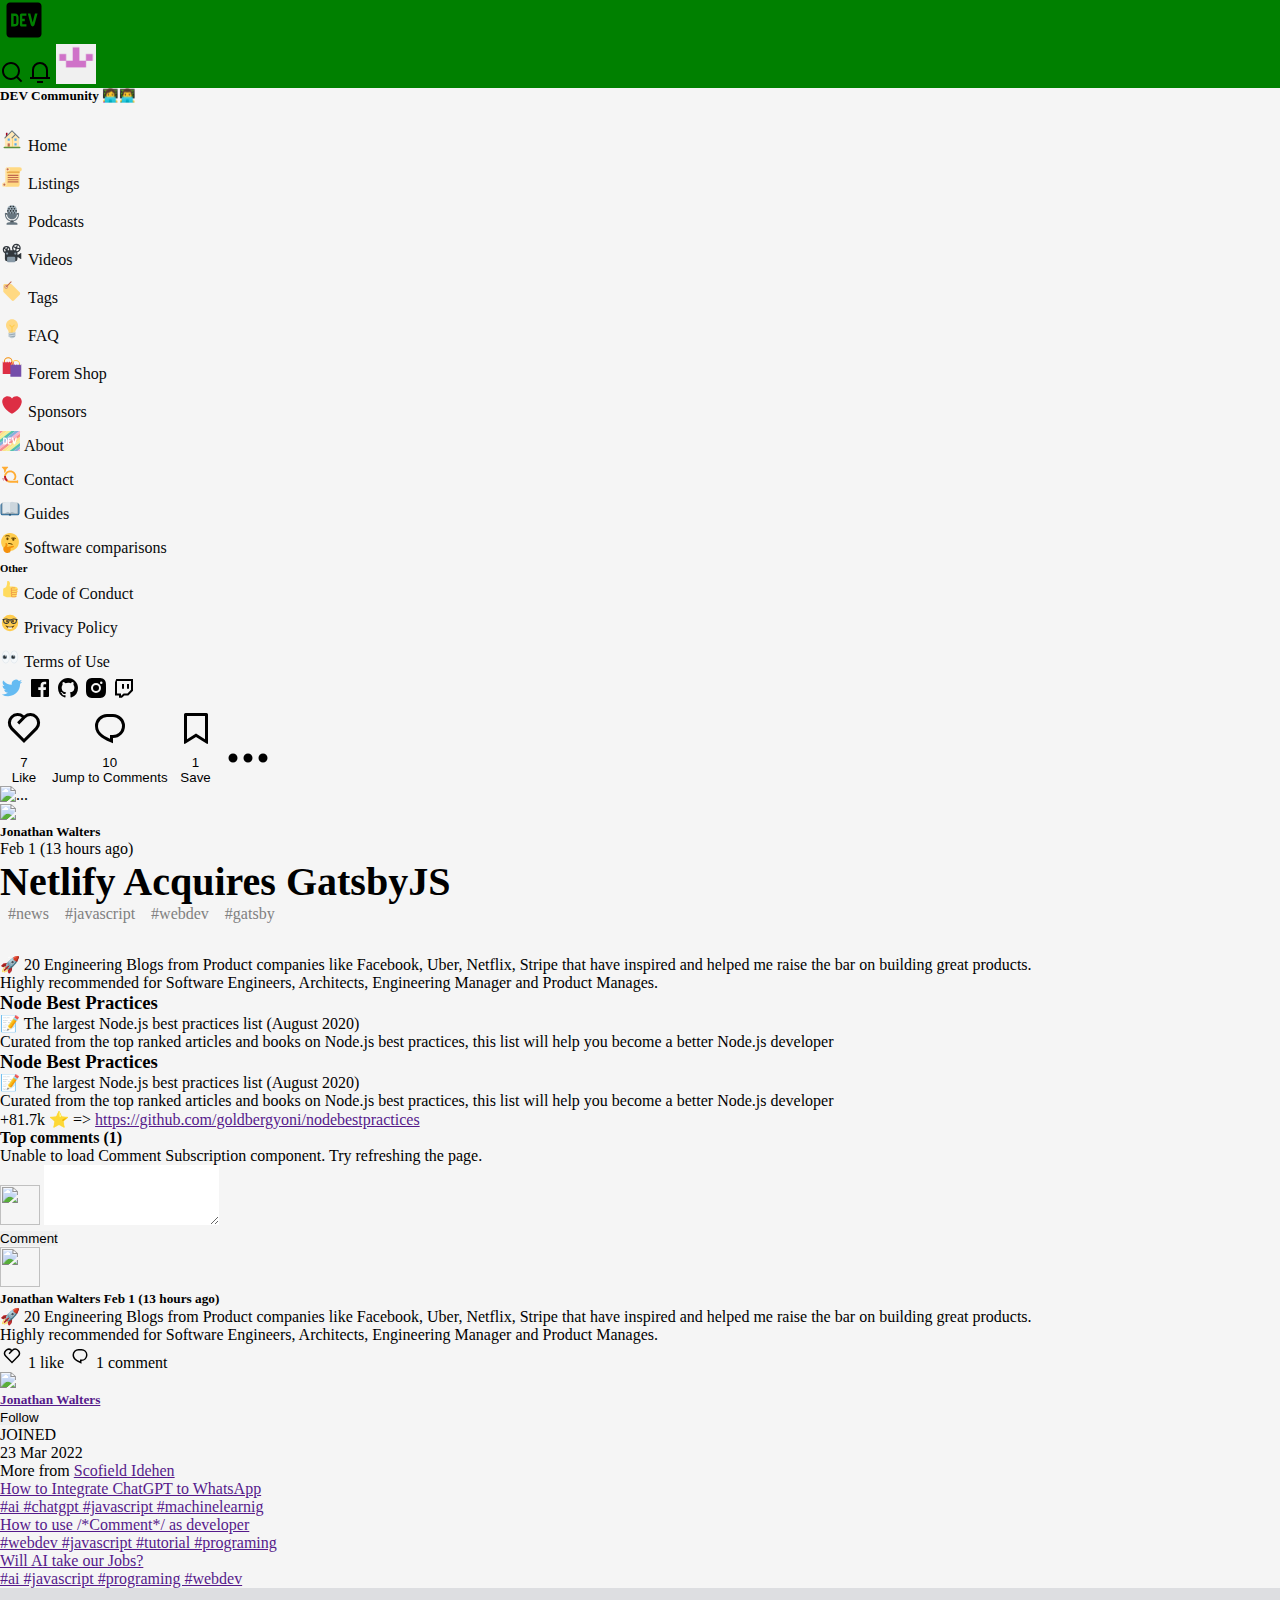
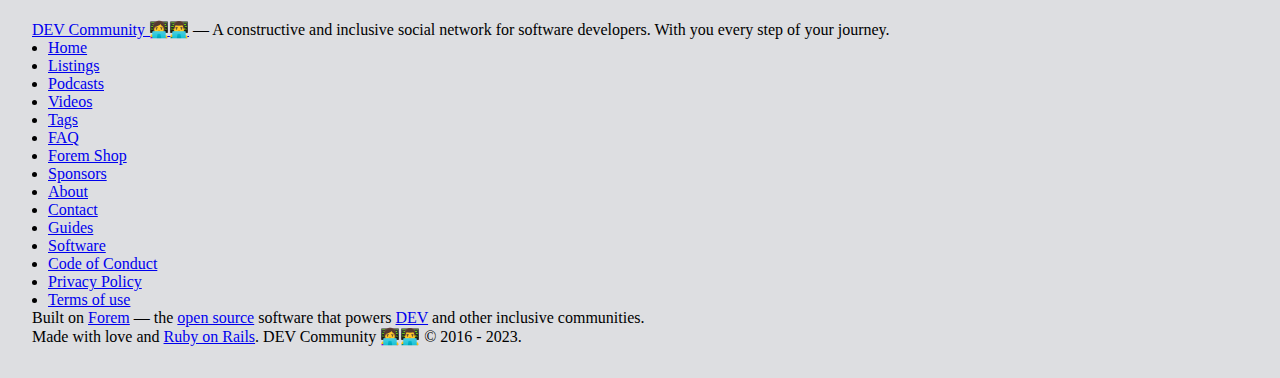
==== commit 3ad1d9b1: "Update postView.html" ====
--- a/views/postView.html
+++ b/views/postView.html
@@ -19,22 +19,22 @@
                     <button class="navbar-toggler border border-0" type="button" data-bs-toggle="offcanvas" data-bs-target="#offcanvasExample" aria-controls="offcanvasExample">
                         <span class="navbar-toggler-icon"></span>
                     </button>
-                    <a class="navbar-brand" href="#">
-                        <img src="./assets/dev-badge.svg" alt="logo" width="40" height="40" class="d-inline-block align-text-top">
+                    <a class="navbar-brand" href="../index.html">
+                        <img src="../assets/dev-badge.svg" alt="logo" width="40" height="40" class="d-inline-block align-text-top">
                     </a>
                     <div class="input-group  border rounded-2 align-items-center d-none d-lg-flex" >
                         <input type="search" class="form-control border border-0" placeholder="Search..." >
                         <div class="input-group-append">
-                          <button class="btn" type="button"><img src="./assets/search-icon.svg" alt=""></button>
+                          <button class="btn" type="button"><img src="../assets/search-icon.svg" alt=""></button>
                         </div>
                       </div>
                 </div>
 
                 <div>
                     <button type="button" class="btn btn-outline-primary d-none d-lg-inline">Create Post</button>
-                    <img src="./assets/search-icon.svg" alt="search" class="iconsearch d-lg-none" width="24" height="24">
-                    <img src="./assets/notification-icon.svg" alt="bell" class="iconbell" width="24" height="24">
-                    <img src="./assets/profile-avatar.webp" alt="profile avatar" width="40" height="40" class="rounded-circle">
+                    <img src="../assets/search-icon.svg" alt="search" class="iconsearch d-lg-none" width="24" height="24">
+                    <img src="../assets/notification-icon.svg" alt="bell" class="iconbell" width="24" height="24">
+                    <img src="../assets/profile-avatar.webp" alt="profile avatar" width="40" height="40" class="rounded-circle">
                 </div>
             </div>
          
@@ -48,7 +48,7 @@
                 <li class="">
                     <a class="text-decoration-none" href="">
                         <i>
-                          <img src="./assets/home-icon.svg" alt="">
+                          <img src="../assets/home-icon.svg" alt="">
                         </i>
                         Home
                     </a>
@@ -56,7 +56,7 @@
                 <li class="">
                     <a class="text-decoration-none" href="">
                         <i>
-                          <img src="./assets/listings-icon.svg" alt="">
+                          <img src="../assets/listings-icon.svg" alt="">
                         </i>
                         Listings
                     </a>
@@ -64,7 +64,7 @@
                 <li class="">
                     <a class="text-decoration-none" href="">
                         <i>
-                          <img src="./assets/podcast-icon.svg" alt="">
+                          <img src="../assets/podcast-icon.svg" alt="">
                         </i>
                         Podcasts
                     </a>
@@ -72,7 +72,7 @@
                 <li class="">
                     <a class="text-decoration-none" href="">
                         <i>
-                          <img src="./assets/video-icon.svg" alt="">
+                          <img src="../assets/video-icon.svg" alt="">
                         </i>
                         Videos
                     </a>
@@ -80,7 +80,7 @@
                 <li class="">
                     <a class="" href="">
                         <i>
-                          <img src="./assets/tag-icon.svg" alt="">
+                          <img src="../assets/tag-icon.svg" alt="">
                         </i>
                         Tags
                     </a>
@@ -88,7 +88,7 @@
                 <li class="">
                     <a class="" href="">
                         <i>
-                          <img src="./assets/faq-icon.svg" alt="">
+                          <img src="../assets/faq-icon.svg" alt="">
                         </i>
                         FAQ
                     </a>
@@ -96,7 +96,7 @@
                 <li class="">
                     <a class="" href="">
                         <i>
-                          <img src="./assets/foremShop-icon.svg" alt="">
+                          <img src="../assets/foremShop-icon.svg" alt="">
                         </i>
                         Forem Shop
                     </a>
@@ -104,7 +104,7 @@
                 <li class="">
                     <a class="" href="">
                         <i>
-                          <img src="./assets/sponsors-icon.svg" alt="">
+                          <img src="../assets/sponsors-icon.svg" alt="">
                         </i>
                         Sponsors
                     </a>
@@ -112,7 +112,7 @@
                 <li class="">
                     <a class="" href="">
                         <i>
-                          <img src="./assets/about-icon.svg" width="20" alt="">
+                          <img src="../assets/about-icon.svg" width="20" alt="">
                         </i>
                         About
                     </a>
@@ -120,7 +120,7 @@
                 <li class="">
                     <a class="" href="">
                         <i>
-                          <img src="./assets/contact-icon.svg" width="20" alt="">
+                          <img src="../assets/contact-icon.svg" width="20" alt="">
                         </i>
                         Contact
                     </a>
@@ -128,7 +128,7 @@
                 <li class="">
                     <a class="" href="">
                         <i>
-                          <img src="./assets/guides-icon.svg" width="20" alt="">
+                          <img src="../assets/guides-icon.svg" width="20" alt="">
                         </i>
                         Guides
                     </a>
@@ -136,7 +136,7 @@
                 <li class="">
                     <a class="" href="">
                         <i>
-                          <img src="./assets/softwareComparison-icon.svg" width="20" alt="">
+                          <img src="../assets/softwareComparison-icon.svg" width="20" alt="">
                         </i>
                         Software comparisons
                     </a>
@@ -148,7 +148,7 @@
                         <li class="">
                             <a class="" href="">
                                 <i>
-                                  <img src="./assets/codeConduct-icon.svg" width="20" alt="">
+                                  <img src="../assets/codeConduct-icon.svg" width="20" alt="">
                                 </i>
                                 Code of Conduct
                             </a>
@@ -156,7 +156,7 @@
                         <li class="">
                             <a class="" href="">
                                 <i>
-                                  <img src="./assets/privacyPolicy-icon.svg" width="20" alt="">
+                                  <img src="../assets/privacyPolicy-icon.svg" width="20" alt="">
                                 </i>
                                 Privacy Policy
                             </a>
@@ -164,23 +164,24 @@
                         <li class="">
                             <a class="" href="">
                                 <i>
-                                  <img src="./assets/terms-icon.svg" width="20" alt="">
+                                  <img src="../assets/terms-icon.svg" width="20" alt="">
                                 </i>
                                 Terms of Use
                             </a>
                         </li>
                     </ul>
                     <div class="d-flex justify-content-around px-2 ">
-                        <img src="./assets/tw-icon.svg" alt="">
-                        <img src="./assets/fb-icon.svg" alt="">
-                        <img src="./assets/gh-icon.svg" alt="">
-                        <img src="./assets/ig-icon.svg" alt="">
-                        <img src="./assets/twt-icon.svg" alt="">
+                        <img src="../assets/tw-icon.svg" alt="">
+                        <img src="../assets/fb-icon.svg" alt="">
+                        <img src="../assets/gh-icon.svg" alt="">
+                        <img src="../assets/ig-icon.svg" alt="">
+                        <img src="../assets/twt-icon.svg" alt="">
                    </div>
                </div>
     
        </div>
     </header>
+    
     <!-- End: Navba
     <!-- End: Navbar - Karen -->
 
